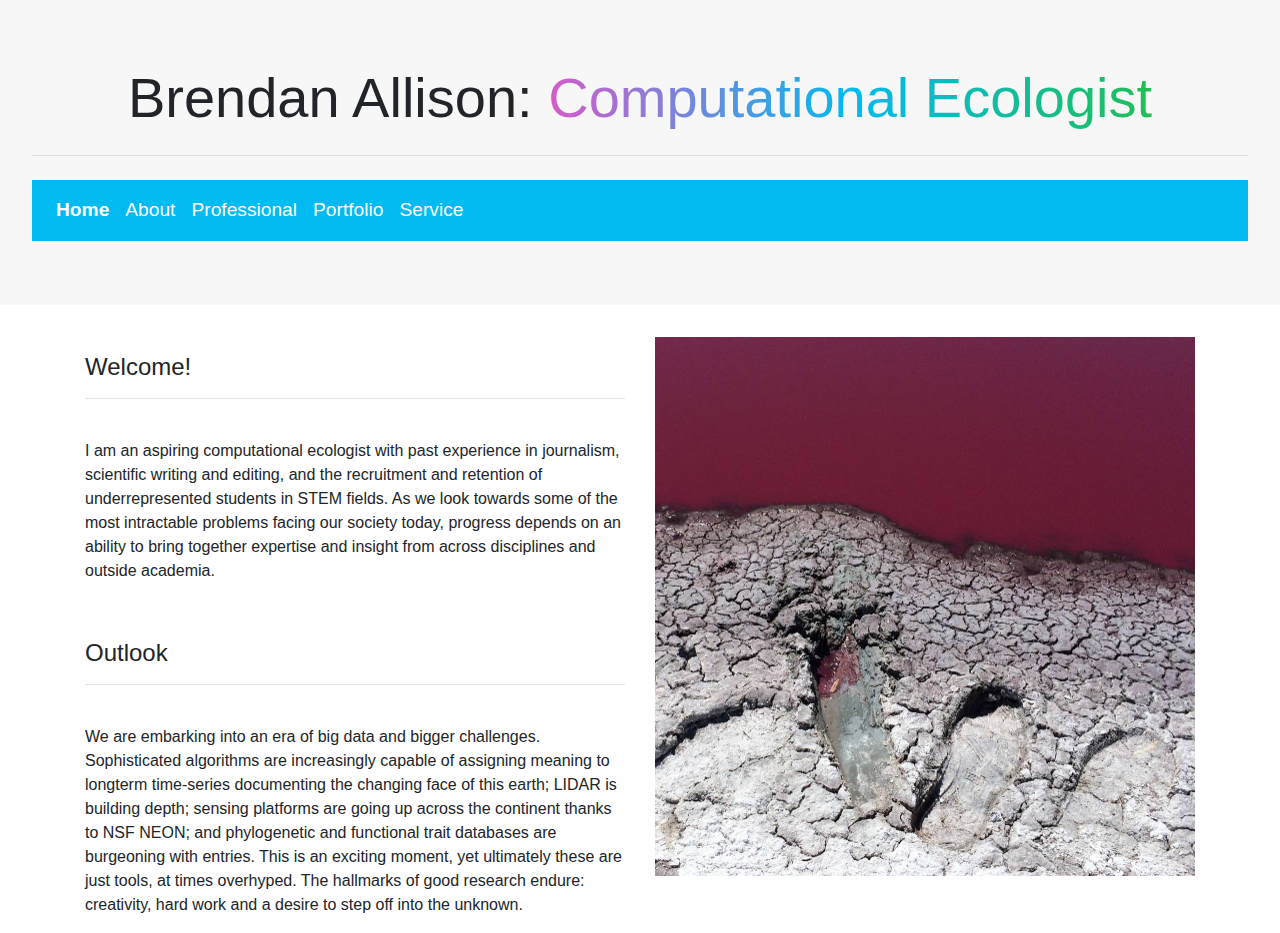
==== index.html @ b9702ce5 "Entering Production" ====
<!DOCTYPE html>
<html lang="en">
<head>
    <meta charset="UTF-8">
    <meta name="viewport" content="width=device-width, initial-scale=1.0">
    <meta http-equiv="X-UA-Compatible" content="ie=edge">
    <title>Document</title>
    <link rel="stylesheet" href="https://maxcdn.bootstrapcdn.com/bootstrap/4.0.0/css/bootstrap.min.css" integrity="sha384-Gn5384xqQ1aoWXA+058RXPxPg6fy4IWvTNh0E263XmFcJlSAwiGgFAW/dAiS6JXm" crossorigin="anonymous">
    <link rel="stylesheet" href="style.css">
</head>
<body>
    <!-- Start of Jumbotron-->
    <div class="jumbotron">
        <h1 class="display-4"> Brendan Allison: <span class ="multicolortext">Computational Ecologist</span></h1>
        <hr class="my-4">
        <!--Start of navigation bar: modified from https://getbootstrap.com/docs/4.0/components/navbar/-->
        <nav class="navbar navbar-expand-lg navbar-light navbar-custom">
            <!--a class="navbar-brand" href="#">Navbar</a-->
            <button class="navbar-toggler" type="button" data-toggle="collapse" data-target="#navbarNavAltMarkup" aria-controls="navbarNavAltMarkup" aria-expanded="false" aria-label="Toggle navigation">
                <span class="navbar-toggler-icon"></span>
            </button>
            <div class="collapse navbar-collapse" id="navbarNavAltMarkup">
                <div class="navbar-nav">
                    <a class="nav-item nav-link active" href="index.html">Home <span class="sr-only">(current)</span></a>
                    <a class="nav-item nav-link" href="AboutMe.html">About</a>
                    <a class="nav-item nav-link" href="ProfessionalPage.html">Professional</a>
                    <a class="nav-item nav-link" href="Portfolio.html">Portfolio</a>
                    <a class="nav-item nav-link" href="Service.html">Service</a>
                </div>
            </div>
        </nav>
        <!--End of navigation bar-->
    </div> <!--End of jumbotron-->
    
    <!-- Start of Columns-->
    <div class="container">
        <div class="row">
            <div class="col">
                <div class ="sectionImages">
                    <p>
                        <h4>
                            Welcome!
                        </h4>
                        <hr>
                        <br>
                        I am an aspiring computational ecologist with past experience in journalism, scientific writing and editing, and the recruitment and retention of underrepresented students in STEM fields.
                        As we look towards some of the most intractable problems facing our society today, progress depends on an ability to bring together expertise and insight from across disciplines and outside academia.
                    </p>
                    <br>
                    <p>
                        <h4>
                            Outlook
                        </h4>
                        <hr>
                        <br>
                        We are embarking into an era of big data and bigger challenges. 
                        Sophisticated algorithms are increasingly capable of assigning meaning to longterm time-series documenting the changing face of this earth;
                        LIDAR is building depth; sensing platforms are going up across the continent thanks to NSF NEON; and phylogenetic and functional trait databases are burgeoning with entries.
                        This is an exciting moment, yet ultimately these are just tools, at times overhyped. 
                        The hallmarks of good research endure: creativity, hard work and a desire to step off into the unknown.
                    </p>
                </div>

            </div>
            <div class="col">
                <div class ="sectionImages">
                    <img src="Images/Header.jpg" alt="Purple Lake">
                </div>
            </div>      
        </div>
    </div>
    <!-- End of Columns-->
    <script src="https://code.jquery.com/jquery-3.2.1.slim.min.js" integrity="sha384-KJ3o2DKtIkvYIK3UENzmM7KCkRr/rE9/Qpg6aAZGJwFDMVNA/GpGFF93hXpG5KkN" crossorigin="anonymous"></script>
    <script src="https://cdnjs.cloudflare.com/ajax/libs/popper.js/1.12.9/umd/popper.min.js" integrity="sha384-ApNbgh9B+Y1QKtv3Rn7W3mgPxhU9K/ScQsAP7hUibX39j7fakFPskvXusvfa0b4Q" crossorigin="anonymous"></script>
    <script src="https://maxcdn.bootstrapcdn.com/bootstrap/4.0.0/js/bootstrap.min.js" integrity="sha384-JZR6Spejh4U02d8jOt6vLEHfe/JQGiRRSQQxSfFWpi1MquVdAyjUar5+76PVCmYl" crossorigin="anonymous"></script>
</body>
</html>
---- style.css ----
.navbar-custom .active  {
    font-weight: bold;
}

.navbar-custom {
    background-color:#01baef;
    font-size: larger;
}

.nav-link:hover  {
    color: black !important;
}

.nav-link  {
    color: #fff !important;
}

/** Adapted from https://www.w3docs.com/snippets/css/how-to-create-a-multicolor-text-in-html-and-css.html */
.multicolortext {
    background-image: linear-gradient(to right, #D65BCA, #01baef, #20bf55);   
    -webkit-background-clip: text;
    -moz-background-clip: text; 
    background-clip: text;
    color: transparent;
}

.jumbotron {
    background-color: rgb(248, 247, 247);
    border-radius: 0%;
    border-bottom-color: black;

}

.display-4{
    text-align: center;
}

.sectionImages img{
    display: block;
    max-width: 100%;
    max-height: 100%;
}

.center {
    display: block;
    margin-left: auto;
    margin-right: auto;
    width: 25%;
    text-align: center;
  }

  .center2 {
    display: block;
    margin-left: auto;
    margin-right: auto;
    width: 50%;
    text-align: center;
  }

  .center3 {
    display: block;
    margin-left: auto;
    margin-right: auto;
    width: 80%;
    text-align: center;
  }

  .center4 {
    display: block;
    margin-left: auto;
    margin-right: auto;
    width: 100%;
    text-align: center;
  }
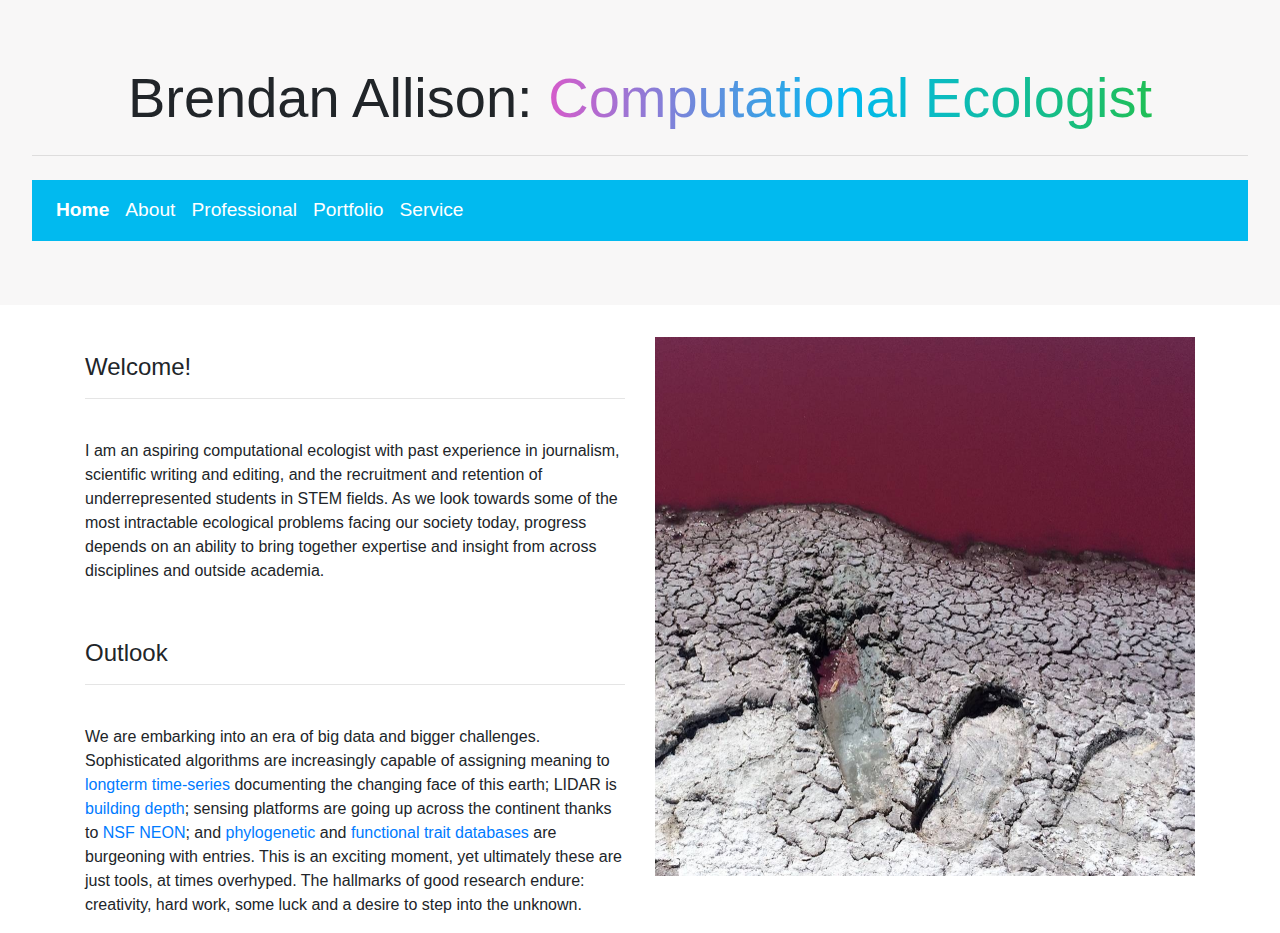
==== commit f0ad90bd: "Links added and minor revisions" ====
--- a/index.html
+++ b/index.html
@@ -44,7 +44,7 @@
                         <hr>
                         <br>
                         I am an aspiring computational ecologist with past experience in journalism, scientific writing and editing, and the recruitment and retention of underrepresented students in STEM fields.
-                        As we look towards some of the most intractable problems facing our society today, progress depends on an ability to bring together expertise and insight from across disciplines and outside academia.
+                        As we look towards some of the most intractable ecological problems facing our society today, progress depends on an ability to bring together expertise and insight from across disciplines and outside academia.
                     </p>
                     <br>
                     <p>
@@ -54,10 +54,17 @@
                         <hr>
                         <br>
                         We are embarking into an era of big data and bigger challenges. 
-                        Sophisticated algorithms are increasingly capable of assigning meaning to longterm time-series documenting the changing face of this earth;
-                        LIDAR is building depth; sensing platforms are going up across the continent thanks to NSF NEON; and phylogenetic and functional trait databases are burgeoning with entries.
+                        Sophisticated algorithms are increasingly capable of assigning meaning to 
+                        <a href="https://landsat.gsfc.nasa.gov/data/where-to-get-data/">longterm time-series</a> 
+                        documenting the changing face of this earth; LIDAR is 
+                        <a href="https://gedi.umd.edu/">building depth</a>; 
+                        sensing platforms are going up across the continent thanks to 
+                        <a href="https://data.neonscience.org/home">NSF NEON</a>; 
+                        and <a href="https://www.treebase.org/treebase-web/home.html">phylogenetic</a> and 
+                        <a href="http://traitnet.ecoinformatics.org/traits-and-protocols/trait-research-list-of-datasets/">functional trait databases</a> 
+                        are burgeoning with entries.
                         This is an exciting moment, yet ultimately these are just tools, at times overhyped. 
-                        The hallmarks of good research endure: creativity, hard work and a desire to step off into the unknown.
+                        The hallmarks of good research endure: creativity, hard work, some luck and a desire to step into the unknown.
                     </p>
                 </div>
 
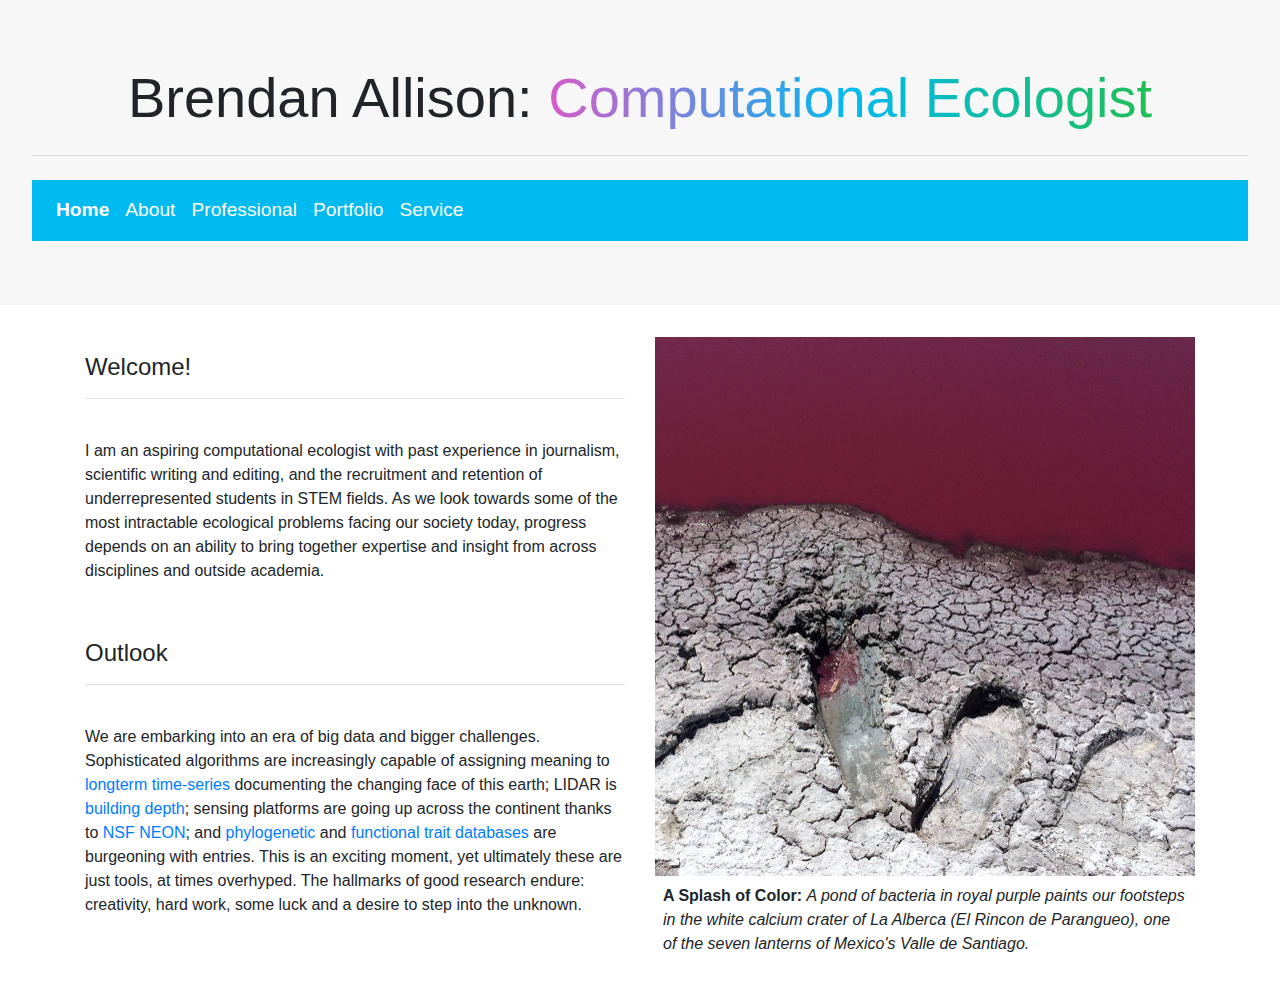
==== commit 97f5eeb2: "Peer Revisions 1" ====
--- a/index.html
+++ b/index.html
@@ -4,7 +4,7 @@
     <meta charset="UTF-8">
     <meta name="viewport" content="width=device-width, initial-scale=1.0">
     <meta http-equiv="X-UA-Compatible" content="ie=edge">
-    <title>Document</title>
+    <title>Brendan Allison: Home</title>
     <link rel="stylesheet" href="https://maxcdn.bootstrapcdn.com/bootstrap/4.0.0/css/bootstrap.min.css" integrity="sha384-Gn5384xqQ1aoWXA+058RXPxPg6fy4IWvTNh0E263XmFcJlSAwiGgFAW/dAiS6JXm" crossorigin="anonymous">
     <link rel="stylesheet" href="style.css">
 </head>
@@ -35,7 +35,7 @@
     <!-- Start of Columns-->
     <div class="container">
         <div class="row">
-            <div class="col">
+            <div class="col-sm">
                 <div class ="sectionImages">
                     <p>
                         <h4>
@@ -69,10 +69,17 @@
                 </div>
 
             </div>
-            <div class="col">
+            <div class="col-sm">
                 <div class ="sectionImages">
-                    <img src="Images/Header.jpg" alt="Purple Lake">
-                </div>
+					<figure>
+						<img src="Images/Header.jpg" alt="Purple Lake">
+						<figcaption>
+							<p>
+								<b>A Splash of Color:</b> <i>A pond of bacteria in royal purple paints our footsteps in the white calcium crater of La Alberca (El Rincon de Parangueo), one of the seven lanterns of Mexico's Valle de Santiago.</i>					
+							</p>							
+						</figcaption>
+					</figure>
+				</div>
             </div>      
         </div>
     </div>
--- a/style.css
+++ b/style.css
@@ -65,6 +65,14 @@
     width: 80%;
     text-align: center;
   }
+  
+    .center3a {
+    display: block;
+    margin-left: auto;
+    margin-right: auto;
+    width: 60%;
+    text-align: center;
+  }
 
   .center4 {
     display: block;
@@ -72,4 +80,8 @@
     margin-right: auto;
     width: 100%;
     text-align: center;
-  }+  }
+  
+figcaption {
+  padding: 0.5em;
+}